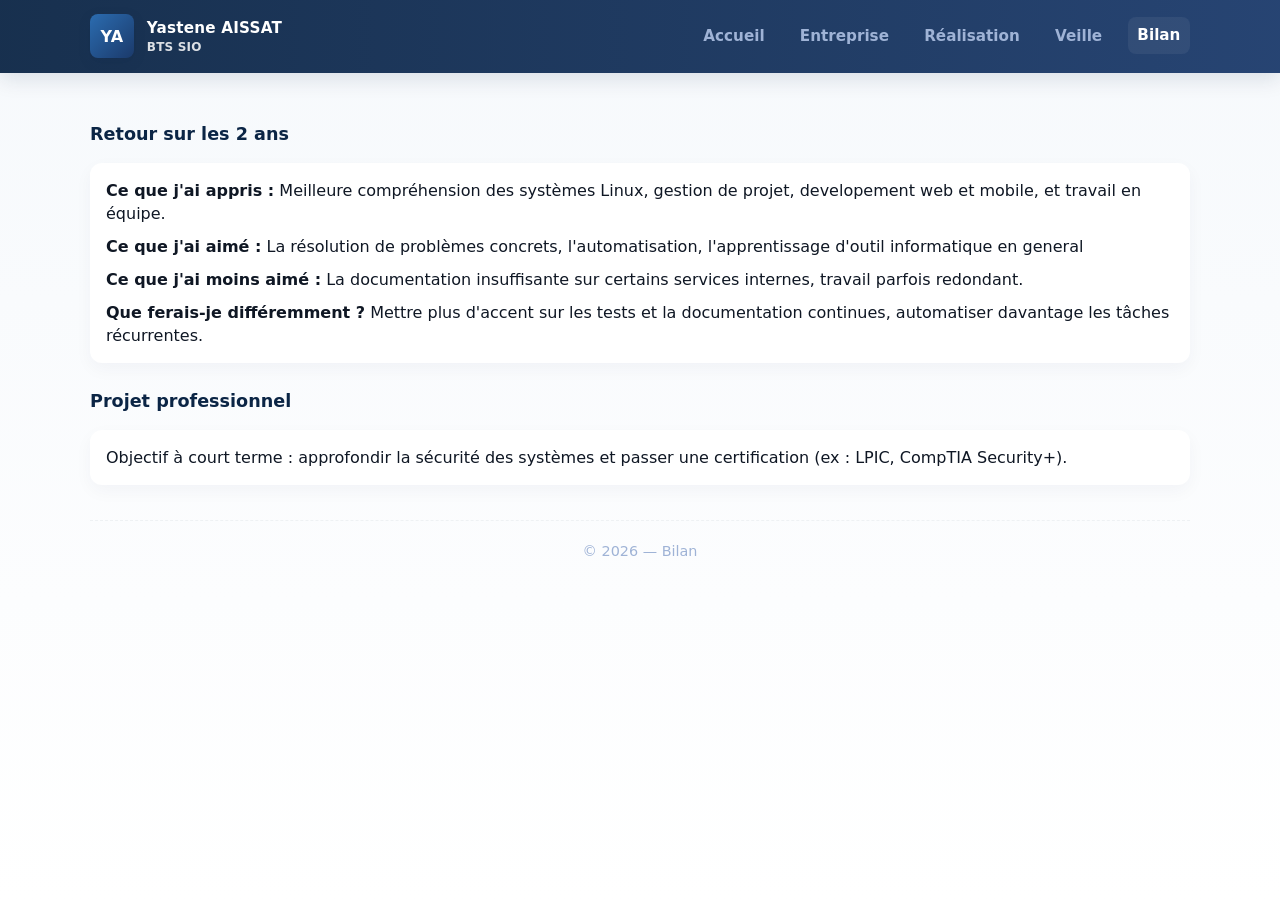
==== bilan.html @ 7e5b9f18 "Déplacer fichiers à la racine pour GitHub Pages" ====
<!doctype html>
<html lang="fr">
<head>
  <meta charset="utf-8" />
  <meta name="viewport" content="width=device-width,initial-scale=1" />
  <title>Portfolio — Bilan</title>
  <link rel="stylesheet" href="style.css">
</head>
<body>
  <nav class="navbar">
    <div class="nav-inner">
      <div class="brand">
        <div class="logo">YA</div>
        <div><div style="font-size:0.95rem">Yastene AISSAT</div><div style="font-size:0.75rem;color:rgba(255,255,255,0.85)">BTS SIO</div></div>
      </div>

      <div class="nav-links">
        <a href="index.html">Accueil</a>
        <a href="entreprise.html">Entreprise</a>
        <a href="realisations.html">Réalisation</a>
        <a href="veille.html">Veille</a>
        <a href="bilan.html" class="active">Bilan</a>
      </div>
    </div>
  </nav>

  <main class="container" style="padding-top:96px">
    <div class="section">
      <h2>Retour sur les 2 ans</h2>
      <div class="card" style="margin-top:0.6rem">
        <p><strong>Ce que j'ai appris :</strong> Meilleure compréhension des systèmes Linux, gestion de projet, developement web et mobile, et travail en équipe.</p>

        <p style="margin-top:0.6rem"><strong>Ce que j'ai aimé :</strong> La résolution de problèmes concrets, l'automatisation, l'apprentissage d'outil informatique en general</p>

        <p style="margin-top:0.6rem"><strong>Ce que j'ai moins aimé :</strong> La documentation insuffisante sur certains services internes, travail parfois redondant.</p>

        <p style="margin-top:0.6rem"><strong>Que ferais-je différemment ?</strong> Mettre plus d'accent sur les tests et la documentation continues, automatiser davantage les tâches récurrentes.</p>
      </div>
    </div>

    <div class="section">
      <h2>Projet professionnel</h2>
      <div class="card" style="margin-top:0.6rem">
        <p>Objectif à court terme : approfondir la sécurité des systèmes et passer une certification (ex : LPIC, CompTIA Security+).</p>
      </div>
    </div>

    <div class="footer">
      © <span id="year5"></span> — Bilan
    </div>
  </main>

  <script>document.getElementById('year5').textContent = new Date().getFullYear();</script>
</body>
</html>
---- style.css ----
:root{
  --navy:#0b2545;
  --blue:#1b3a6b;
  --accent:#2b6cb0;
  --muted:#9fb3d6;
  --bg:#f6f9fc;
  --card:#ffffff;
  --text:#0f1724;
  --radius:12px;
  --maxw:1100px;
}


*{box-sizing:border-box;margin:0;padding:0}
html,body{height:100%}
body{
  font-family: Inter, system-ui, -apple-system, "Segoe UI", Roboto, "Helvetica Neue", Arial;
  background: linear-gradient(180deg,var(--bg),#ffffff);
  color:var(--text);
  -webkit-font-smoothing:antialiased;
  -moz-osx-font-smoothing:grayscale;
  line-height:1.45;
}


.container{
  width:95%;
  max-width:var(--maxw);
  margin:0 auto;
  padding:2.5rem 0;
}


.navbar{
  position:fixed;
  top:0;
  left:0;
  right:0;
  background:linear-gradient(90deg, rgba(11,37,69,0.95), rgba(27,58,107,0.95));
  color:white;
  z-index:999;
  box-shadow:0 6px 20px rgba(11,37,69,0.12);
}
.nav-inner{
  width:95%;
  max-width:var(--maxw);
  margin:0 auto;
  display:flex;
  align-items:center;
  justify-content:space-between;
  padding:0.9rem 0;
}
.brand{
  display:flex;
  gap:0.8rem;
  align-items:center;
  font-weight:700;
  letter-spacing:0.2px;
}
.brand .logo{
  width:44px;height:44px;border-radius:8px;
  background:linear-gradient(135deg,var(--accent),var(--blue));
  display:flex;align-items:center;justify-content:center;color:white;font-weight:700;
  box-shadow:0 4px 12px rgba(11,37,69,0.2);
}
.nav-links{
  display:flex;
  gap:1rem;
  align-items:center;
}
.nav-links a{
  color:var(--muted);
  text-decoration:none;
  padding:0.45rem 0.6rem;
  border-radius:8px;
  font-weight:600;
  transition:all .18s ease;
  font-size:0.95rem;
}
.nav-links a:hover, .nav-links a.active{
  color:white;
  background:rgba(255,255,255,0.06);
  transform:translateY(-1px);
}


.hero{
  padding-top:92px;
  padding-bottom:2rem;
}
.hero-card{
  background:linear-gradient(180deg, rgba(255,255,255,0.6), rgba(255,255,255,0.9));
  border-radius:var(--radius);
  padding:1.6rem;
  display:flex;
  gap:1.4rem;
  align-items:center;
  box-shadow:0 8px 30px rgba(11,37,69,0.06);
}
.avatar{
  width:110px;height:110px;border-radius:14px;background:var(--navy);
  display:flex;align-items:center;justify-content:center;color:white;font-size:1.6rem;font-weight:700;
  flex-shrink:0;
}
.hero-info h1{font-size:1.45rem;margin-bottom:0.25rem}
.hero-info p.lead{color:var(--navy);font-weight:600;margin-bottom:0.6rem}
.chips{display:flex;gap:0.5rem;flex-wrap:wrap}
.chip{
  background:rgba(43,108,176,0.12);
  color:var(--blue);
  padding:0.35rem 0.6rem;border-radius:999px;font-weight:600;font-size:0.85rem;
}


.section{
  margin-top:1.6rem;
}
.section h2{
  margin-bottom:1rem;
  color:var(--navy);
  font-size:1.1rem;
  display:flex;
  align-items:center;
  gap:0.6rem;
}


.card{
  background:var(--card);
  border-radius:12px;
  padding:1rem;
  box-shadow:0 6px 18px rgba(11,37,69,0.04);
}

.grid-2{
  display:grid;
  grid-template-columns: 1fr 320px;
  gap:1rem;
  align-items:start;
}


@media (max-width:900px){
  .grid-2{grid-template-columns:1fr}
  .nav-links{display:none}
  .hero-card{flex-direction:column;align-items:flex-start}
  .avatar{width:96px;height:96px}
}


.info-list{display:flex;flex-direction:column;gap:0.6rem}
.info-item{display:flex;justify-content:space-between;padding:0.6rem;border-radius:8px;background:linear-gradient(180deg,#fff,#fbfdff);font-size:0.95rem}


.projects{
  display:grid;
  grid-template-columns: repeat(3,1fr);
  gap:1rem;
}
.project{
  padding:1rem;border-radius:12px;background:linear-gradient(180deg,#fff,#f8fbff);
}
.project h3{font-size:1rem;margin-bottom:0.4rem}
.project p{font-size:0.9rem;color:#34495e}


.article{
  display:flex;gap:1rem;padding:0.9rem;border-radius:10px;align-items:flex-start;
  border:1px solid rgba(11,37,69,0.06);
}
.article .meta{min-width:120px;font-size:0.85rem;color:var(--muted)}
.article .content h4{margin-bottom:0.2rem}
.article .content p{font-size:0.9rem;color:#2b3b4a}


.footer{
  margin-top:2.2rem;padding:1.2rem 0;color:var(--muted);font-size:0.9rem;text-align:center;
  border-top:1px dashed rgba(11,37,69,0.05);
}

.kv{display:flex;gap:0.6rem;flex-wrap:wrap}
.kv .item{background:rgba(11,37,69,0.04);padding:0.4rem 0.6rem;border-radius:8px;font-weight:600}

@media (max-width:1200px){
  .projects{grid-template-columns:repeat(2,1fr)}
}
@media (max-width:700px){
  .projects{grid-template-columns:1fr}
  .hero-info h1{font-size:1.2rem}
}
.project-img {
  width: 100%;
  height: auto;             
  object-fit: contain;      
  border-radius: 10px;
  margin-bottom: 0.8rem;
  background-color: #f4f6fa; 
  box-shadow: 0 4px 12px rgba(11, 37, 69, 0.1);
  display: block;
}
/* --- Popup Voir plus --- */
.voir-plus {
  display: inline-block;
  background: var(--blue);
  color: white;
  border: none;
  padding: 0.5rem 1rem;
  border-radius: 8px;
  cursor: pointer;
  font-weight: 600;
  margin-top: 0.6rem;
  transition: background 0.2s;
}

.voir-plus:hover {
  background: var(--accent);
}

/* Conteneur du popup */
.popup {
  display: none;
  position: fixed;
  z-index: 1000;
  left: 0;
  top: 0;
  width: 100%;
  height: 100%;
  background-color: rgba(11, 37, 69, 0.7);
  overflow-y: auto;
  backdrop-filter: blur(4px);
}

/* Smooth fade for popup overlay and prevent background scroll when open */
.popup{opacity:0;transition:opacity .18s ease}
.popup.show{display:block;opacity:1}
body.no-scroll{overflow:hidden}

/* Contenu du popup */
.popup-content {
  background: white;
  border-radius: 12px;
  max-width: 800px;
  margin: 5% auto;
  padding: 1.5rem;
  text-align: center;
  box-shadow: 0 8px 30px rgba(0,0,0,0.25);
  animation: popupIn 0.3s ease;
}

.close {
  color: var(--navy);
  float: right;
  font-size: 1.6rem;
  cursor: pointer;
}

.popup-section {
  margin-top: 1rem;
}

.pdf-viewer {
  width: 100%;
  height: 400px;
  border: none;
  border-radius: 8px;
  box-shadow: 0 4px 12px rgba(0,0,0,0.1);
}

.popup-images {
  display: flex;
  flex-wrap: wrap;
  justify-content: center;
  gap: 0.8rem;
  margin-top: 1rem;
}

.popup-images img {
  width: 30%;
  border-radius: 10px;
  box-shadow: 0 4px 12px rgba(0,0,0,0.1);
}

@keyframes popupIn {
  from { transform: scale(0.9); opacity: 0; }
  to { transform: scale(1); opacity: 1; }
}

@media (max-width:900px){.skills-grid{grid-template-columns:repeat(2,1fr)!important}}
@media (max-width:600px){.skills-grid{grid-template-columns:1fr!important}}
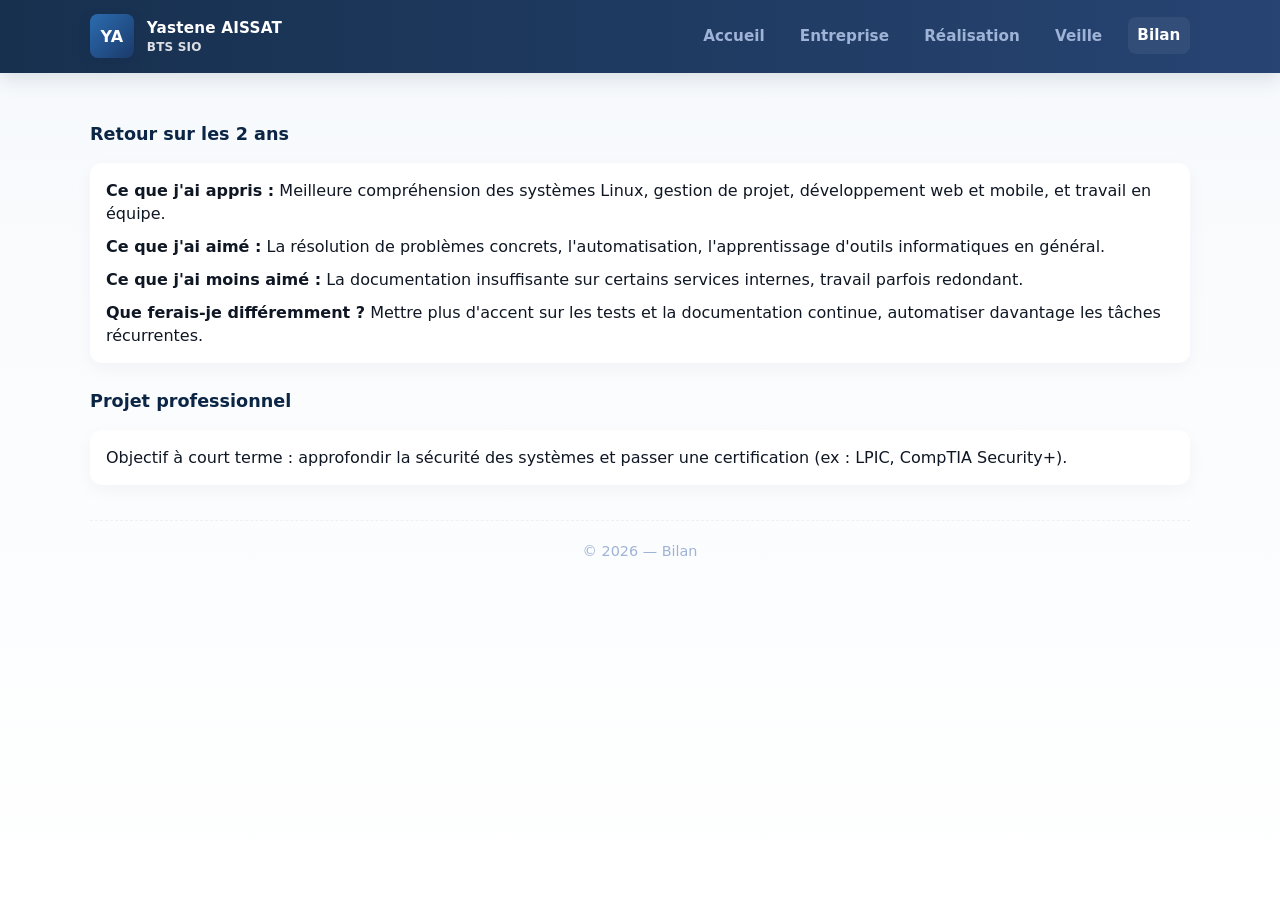
==== commit 089158e1: "Publish updated portfolio version for GitHub Pages" ====
--- a/bilan.html
+++ b/bilan.html
@@ -28,13 +28,13 @@
     <div class="section">
       <h2>Retour sur les 2 ans</h2>
       <div class="card" style="margin-top:0.6rem">
-        <p><strong>Ce que j'ai appris :</strong> Meilleure compréhension des systèmes Linux, gestion de projet, developement web et mobile, et travail en équipe.</p>
+        <p><strong>Ce que j'ai appris :</strong> Meilleure compréhension des systèmes Linux, gestion de projet, développement web et mobile, et travail en équipe.</p>
 
-        <p style="margin-top:0.6rem"><strong>Ce que j'ai aimé :</strong> La résolution de problèmes concrets, l'automatisation, l'apprentissage d'outil informatique en general</p>
+        <p style="margin-top:0.6rem"><strong>Ce que j'ai aimé :</strong> La résolution de problèmes concrets, l'automatisation, l'apprentissage d'outils informatiques en général.</p>
 
         <p style="margin-top:0.6rem"><strong>Ce que j'ai moins aimé :</strong> La documentation insuffisante sur certains services internes, travail parfois redondant.</p>
 
-        <p style="margin-top:0.6rem"><strong>Que ferais-je différemment ?</strong> Mettre plus d'accent sur les tests et la documentation continues, automatiser davantage les tâches récurrentes.</p>
+        <p style="margin-top:0.6rem"><strong>Que ferais-je différemment ?</strong> Mettre plus d'accent sur les tests et la documentation continue, automatiser davantage les tâches récurrentes.</p>
       </div>
     </div>
 
--- a/style.css
+++ b/style.css
@@ -275,7 +275,8 @@
 }
 
 .popup-images img {
-  width: 30%;
+  width: min(48%, 100%);
+  max-width: 560px;
   border-radius: 10px;
   box-shadow: 0 4px 12px rgba(0,0,0,0.1);
 }
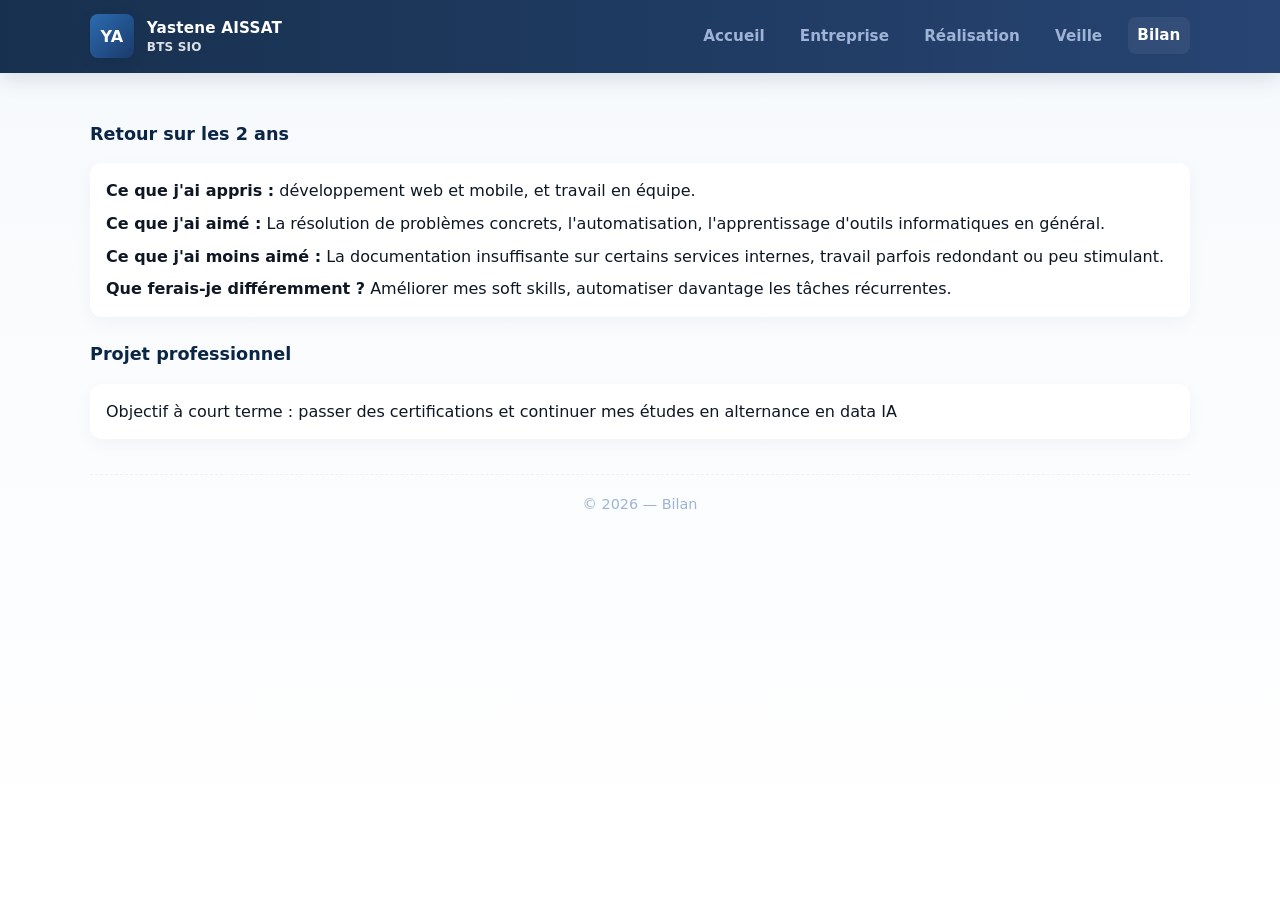
==== commit 149f70f8: "Correction des fautes d'orthographe dans le portfolio" ====
--- a/bilan.html
+++ b/bilan.html
@@ -28,20 +28,20 @@
     <div class="section">
       <h2>Retour sur les 2 ans</h2>
       <div class="card" style="margin-top:0.6rem">
-        <p><strong>Ce que j'ai appris :</strong> Meilleure compréhension des systèmes Linux, gestion de projet, développement web et mobile, et travail en équipe.</p>
+        <p><strong>Ce que j'ai appris :</strong> développement web et mobile, et travail en équipe.</p>
 
         <p style="margin-top:0.6rem"><strong>Ce que j'ai aimé :</strong> La résolution de problèmes concrets, l'automatisation, l'apprentissage d'outils informatiques en général.</p>
 
-        <p style="margin-top:0.6rem"><strong>Ce que j'ai moins aimé :</strong> La documentation insuffisante sur certains services internes, travail parfois redondant.</p>
+        <p style="margin-top:0.6rem"><strong>Ce que j'ai moins aimé :</strong> La documentation insuffisante sur certains services internes, travail parfois redondant ou peu stimulant.</p>
 
-        <p style="margin-top:0.6rem"><strong>Que ferais-je différemment ?</strong> Mettre plus d'accent sur les tests et la documentation continue, automatiser davantage les tâches récurrentes.</p>
+        <p style="margin-top:0.6rem"><strong>Que ferais-je différemment ?</strong> Améliorer mes soft skills, automatiser davantage les tâches récurrentes.</p>
       </div>
     </div>
 
     <div class="section">
       <h2>Projet professionnel</h2>
       <div class="card" style="margin-top:0.6rem">
-        <p>Objectif à court terme : approfondir la sécurité des systèmes et passer une certification (ex : LPIC, CompTIA Security+).</p>
+        <p>Objectif à court terme : passer des certifications et continuer mes études en alternance en data IA </p>
       </div>
     </div>
 
